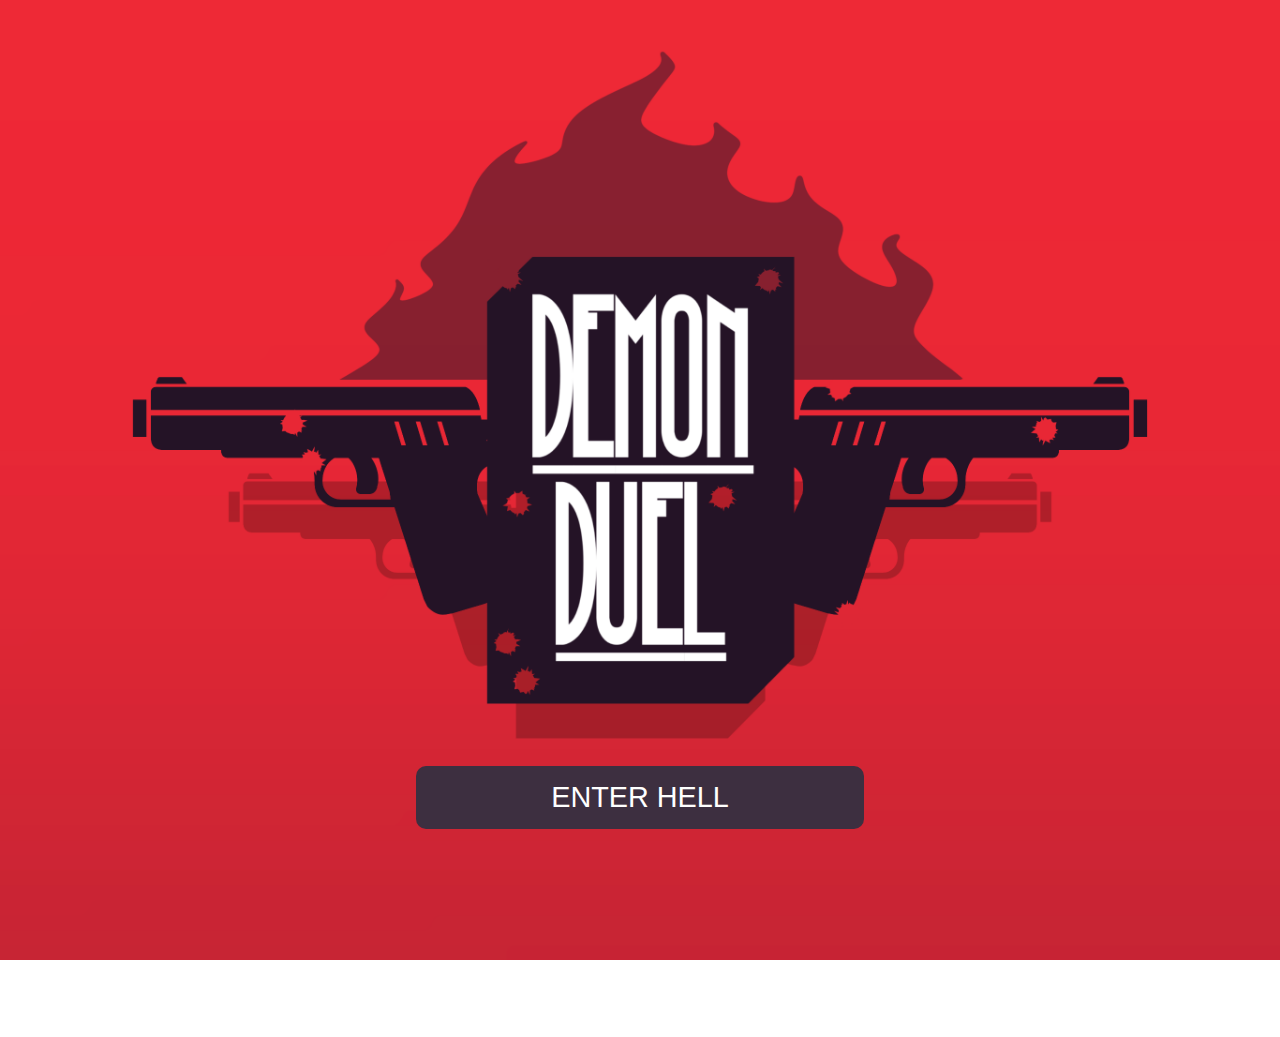
==== index.html @ 1c0cea3c "Maquetado pantallas inicial y central" ====
<!DOCTYPE html>
<html lang="en">
<head>
    <meta charset="UTF-8">
    <meta http-equiv="X-UA-Compatible" content="IE=edge">
    <meta name="viewport" content="width=device-width, initial-scale=1.0">
    <link rel="stylesheet" href="CSS/Initial_Screen.css">
    <title>DemonDuel</title>
</head>
<body>
    <div class="anchorFlex">
        <a class="anchor" href="DemonDuel/DemonDuel.html">ENTER HELL</a>
    </div>
    
</body>
</html>
---- CSS/Initial_Screen.css ----
body {
    background-image: url("../Images/DD_Initial_Screen.PNG");
    background-repeat: no-repeat;
    background-size: 100%;
    position: relative;
   }

.anchorFlex {
    display: flex;
    justify-content: center;
}

.anchor {
    background-color: #3d2f40;
    width: 35vw;
    height: 7vh;
    color: white;
    margin-bottom: 200px;
    margin-top: 60%;
    border-radius: 10px;
    font-family: Impact, Haettenschweiler, 'Arial Narrow Bold', sans-serif;
    font-size: 180%;
    text-decoration: none;
    display: flex;
    justify-content: center;
    align-items: center;
}
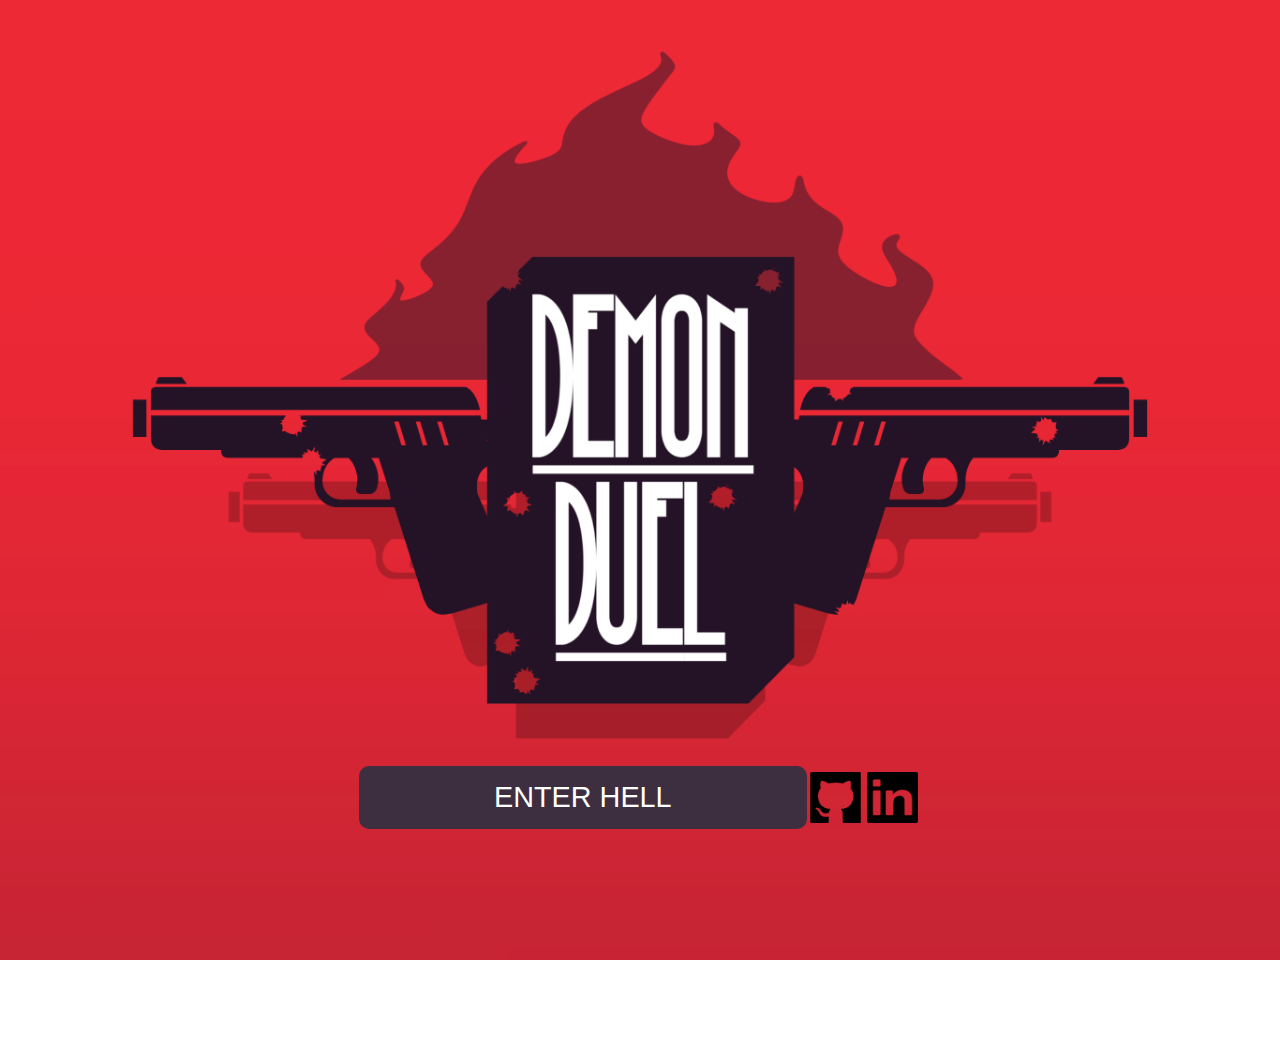
==== commit 75b09be5: "links SM added" ====
--- a/index.html
+++ b/index.html
@@ -10,6 +10,8 @@
 <body>
     <div class="anchorFlex">
         <a class="anchor" href="DemonDuel/DemonDuel.html">ENTER HELL</a>
+        <a class="logos" href="https://github.com/JusiBP"><img class="logo" src="/Images/github_logo.png" alt="GitHub Logo"/></a>
+        <a class="logos" href="https://linkedin.com/in/josep-bardes"><img class="logo" src="/Images/linkeIn_logo.png" alt="LinkedIn Logo"/></a>
     </div>
     
 </body>
--- a/CSS/Initial_Screen.css
+++ b/CSS/Initial_Screen.css
@@ -3,6 +3,7 @@
     background-repeat: no-repeat;
     background-size: 100%;
     position: relative;
+    
    }
 
 .anchorFlex {
@@ -24,4 +25,39 @@
     display: flex;
     justify-content: center;
     align-items: center;
+    transition: all 0.2s ease-in-out;
+}
+
+.anchor:hover {
+    transform: scale(1.1);
+}
+
+.anchor:active {
+    transform: scale(0.9);
+}
+
+.logo {
+    width: 4vw;
+    margin-bottom: 200px;
+    padding-left: 3px;
+    padding-right: 3px;
+}
+
+.logos {
+    /* width: 15vw;
+    height: 3vh;
+    margin-bottom: 200px;*/
+    margin-top: 60%;
+    display: flex;
+    justify-content: center;
+    align-items: center;
+    transition: all 0.2s ease-in-out;
+}
+
+.logos:hover {
+    transform: scale(1.1);
+}
+
+.logos:active {
+    transform: scale(0.9);
 }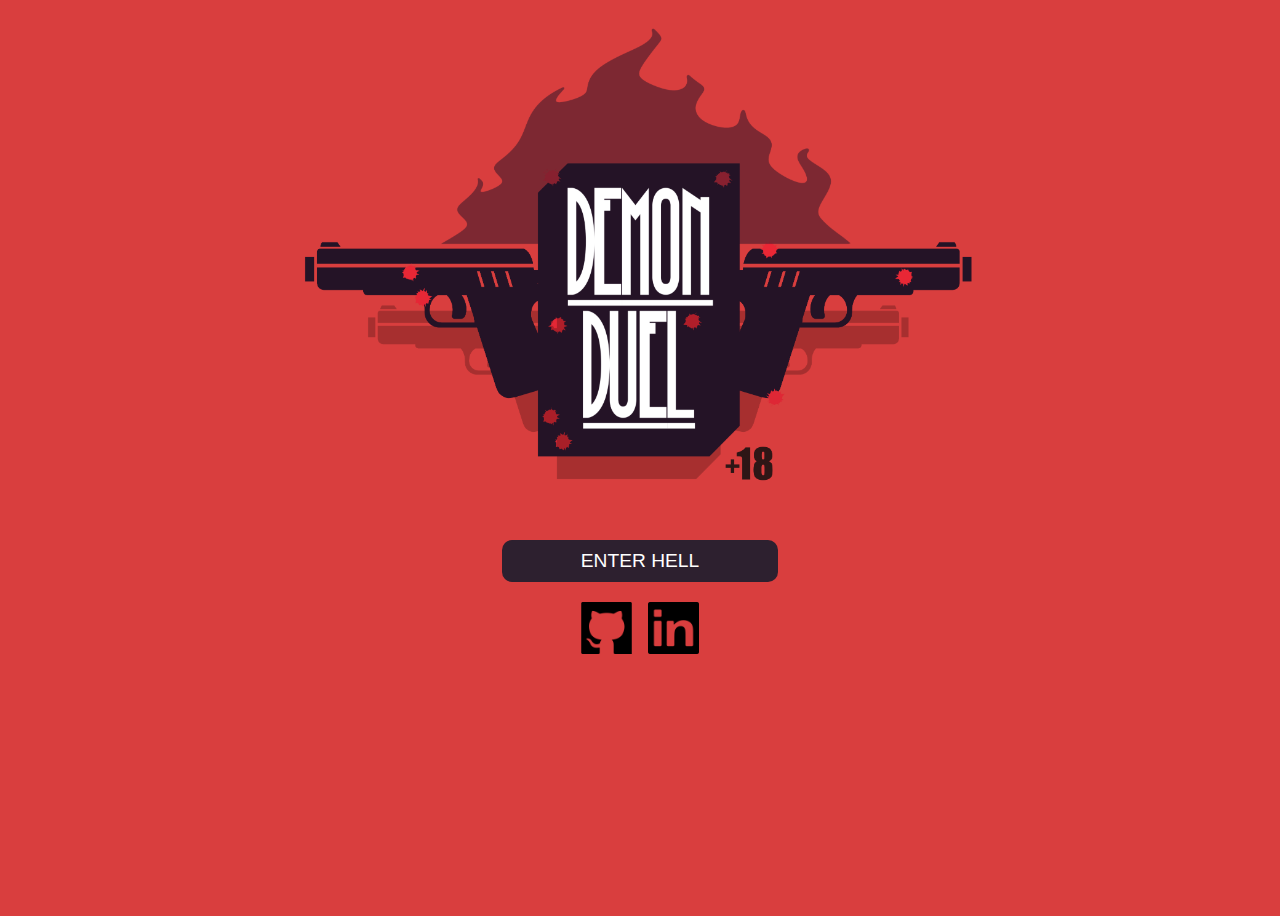
==== commit 183f5d1c: "game responsive" ====
--- a/index.html
+++ b/index.html
@@ -8,10 +8,17 @@
     <title>DemonDuel</title>
 </head>
 <body>
-    <div class="anchorFlex">
-        <a class="anchor" href="DemonDuel/DemonDuel.html">ENTER HELL</a>
-        <a class="logos" href="https://github.com/JusiBP"><img class="logo" src="/Images/github_logo.png" alt="GitHub Logo"/></a>
-        <a class="logos" href="https://linkedin.com/in/josep-bardes"><img class="logo" src="/Images/linkeIn_logo.png" alt="LinkedIn Logo"/></a>
+    <div class="mainDistribution">
+        <div class="imgDiv">
+            <img class="imgLogo" src="/Images/DD_Logo.PNG" alt="DD Logo"/>
+        </div>
+        <div class="anchorFlex">
+            <a class="anchor" href="DemonDuel/DemonDuel.html">ENTER HELL</a>
+            <div class="linkLogos">
+                <a class="logos" href="https://github.com/JusiBP"><img class="logo" src="Images/github_logo.png" alt="GitHub Logo"/></a>
+                <a class="logos" href="https://linkedin.com/in/josep-bardes"><img class="logo" src="Images/linkeIn_logo.png" alt="LinkedIn Logo"/></a>
+            </div>
+        </div>
     </div>
     
 </body>
--- a/CSS/Initial_Screen.css
+++ b/CSS/Initial_Screen.css
@@ -1,63 +1,158 @@
-body {
-    background-image: url("../Images/DD_Initial_Screen.PNG");
-    background-repeat: no-repeat;
-    background-size: 100%;
-    position: relative;
+/* SMALL SCREEN */
+@media screen and (max-width:480px){
+    body {
+        background-size: 100%;
+        background-color: #d93e3e;
+        max-width: 100%;
+        overflow-x: hidden;
+       }
+    /* GEN DIV */
+    .mainDistribution{
+        display: flex;
+        flex-direction: column;
+        height: 100vh;
+    }
     
-   }
-
-.anchorFlex {
-    display: flex;
-    justify-content: center;
+    /* A) IMG DIV */
+    .imgDiv{
+        margin-top: 120px;
+        width: 98%;
+        display: inline;
+        text-align: center;
+    }
+    .imgLogo {
+        width: 95vw;
+    }
+    
+    /* B) LINKS DIV */
+    .anchorFlex {
+        display: flex;
+        justify-content: center;
+        align-items: center;
+        flex-direction: column;
+    }
+    
+    .anchor {
+        background-color: #2d202f;
+        width: 30vw;
+        color: white;
+        margin-top: 15px;
+        margin-bottom: 10px;
+        border-radius: 10px;
+        font-family: Impact, Haettenschweiler, 'Arial Narrow Bold', sans-serif;
+        font-size: 120%;
+        text-decoration: none;
+        text-align: center;
+        padding: 10px;
+        transition: all 0.2s ease-in-out;
+    }
+    
+    .anchor:hover {
+        transform: scale(1.1);
+    }
+    
+    .anchor:active {
+        transform: scale(0.9);
+    }
+    
+    .linkLogos{
+        display: flex;
+        flex-direction: row;
+        justify-content: center;
+        align-items: center;
+        margin-top: 10px;
+        transition: all 0.2s ease-in-out;
+    }
+    .logo {
+        width: 8vw;
+        padding-left: 8px;
+        padding-right: 8px;
+    }
+    
+    .logo:hover {
+        transform: scale(1.1);
+    }
+    
+    .logo:active {
+        transform: scale(0.9);
+    }
 }
 
-.anchor {
-    background-color: #3d2f40;
-    width: 35vw;
-    height: 7vh;
-    color: white;
-    margin-bottom: 200px;
-    margin-top: 60%;
-    border-radius: 10px;
-    font-family: Impact, Haettenschweiler, 'Arial Narrow Bold', sans-serif;
-    font-size: 180%;
-    text-decoration: none;
-    display: flex;
-    justify-content: center;
-    align-items: center;
-    transition: all 0.2s ease-in-out;
+
+/* STANDARD SCREEN */
+@media screen and (min-width:481px){
+    body {
+        background-size: 100%;
+        background-color: #d93e3e;
+       }
+    /* GEN DIV */
+    .mainDistribution{
+        display: flex;
+        flex-direction: column;
+        height: 100vh;
+    }
+    
+    /* A) IMG DIV */
+    .imgDiv{
+        margin-top: 0px;
+        width: 100%;
+        display: inline;
+        text-align: center;
+    }
+    .imgLogo {
+        width: 65vw;
+    }
+    
+    /* B) LINKS DIV */
+    .anchorFlex {
+        display: flex;
+        justify-content: center;
+        align-items: center;
+        flex-direction: column;
+    }
+    
+    .anchor {
+        background-color: #2d202f;
+        width: 20vw;
+        color: white;
+        margin-top: 15px;
+        margin-bottom: 10px;
+        border-radius: 10px;
+        font-family: Impact, Haettenschweiler, 'Arial Narrow Bold', sans-serif;
+        font-size: 120%;
+        text-decoration: none;
+        text-align: center;
+        padding: 10px;
+        transition: all 0.2s ease-in-out;
+    }
+    
+    .anchor:hover {
+        transform: scale(1.1);
+    }
+    
+    .anchor:active {
+        transform: scale(0.9);
+    }
+    
+    .linkLogos{
+        display: flex;
+        flex-direction: row;
+        justify-content: center;
+        align-items: center;
+        margin-top: 10px;
+        transition: all 0.2s ease-in-out;
+    }
+    .logo {
+        width: 4vw;
+        padding-left: 8px;
+        padding-right: 8px;
+    }
+    
+    .logo:hover {
+        transform: scale(1.1);
+    }
+    
+    .logo:active {
+        transform: scale(0.9);
+    }
 }
-
-.anchor:hover {
-    transform: scale(1.1);
-}
-
-.anchor:active {
-    transform: scale(0.9);
-}
-
-.logo {
-    width: 4vw;
-    margin-bottom: 200px;
-    padding-left: 3px;
-    padding-right: 3px;
-}
-
-.logos {
-    /* width: 15vw;
-    height: 3vh;
-    margin-bottom: 200px;*/
-    margin-top: 60%;
-    display: flex;
-    justify-content: center;
-    align-items: center;
-    transition: all 0.2s ease-in-out;
-}
-
-.logos:hover {
-    transform: scale(1.1);
-}
-
-.logos:active {
-    transform: scale(0.9);
-}